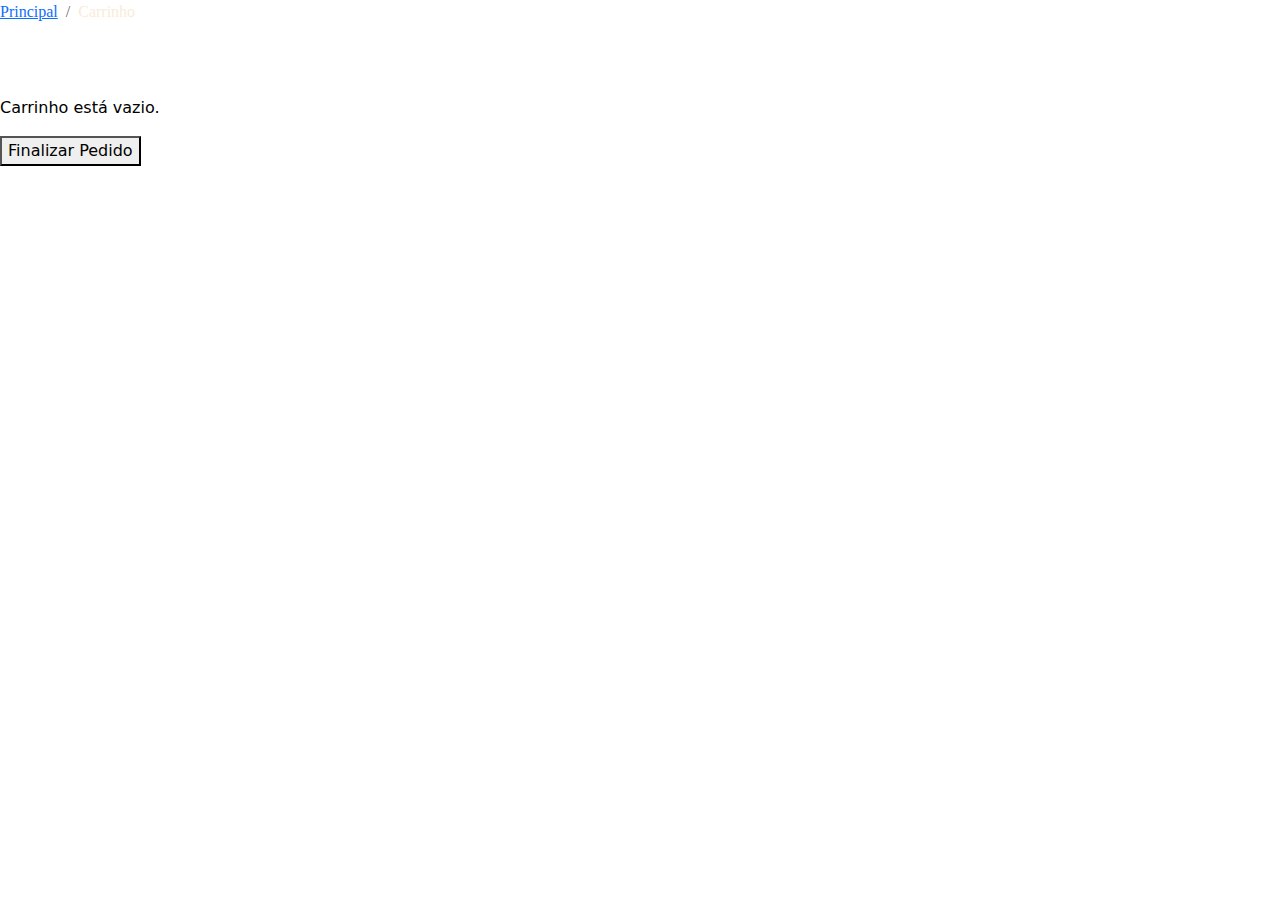
==== carrinho.html @ e5a11f29 "js" ====
<!DOCTYPE html>
<html lang="pt-BR">
<head>
    <meta charset="UTF-8">
    <meta name="viewport" content="width=device-width, initial-scale=1.0">
    <title>Seu Carrinho</title>
    <link href="https://cdn.jsdelivr.net/npm/bootstrap@5.3.3/dist/css/bootstrap.min.css" rel="stylesheet" integrity="sha384-QWTKZyjpPEjISv5WaRU9OFeRpok6YctnYmDr5pNlyT2bRjXh0JMhjY6hW+ALEwIH" crossorigin="anonymous"> <!--Folha de estilo bootstrap-->
    <link rel="stylesheet" href="style.css">
</head>
<body>
    <nav aria-label="breadcrumb">
        <ol class="breadcrumb">
        <li class="breadcrumb-item active"><a href="index.html">Principal</a></li>
        <li class="breadcrumb-item" aria-current="page">Carrinho</li>
        </ol>

    <main>
        <h1>Seu Carrinho</h1>
        <div id="cart"></div>
        <button onclick="checkout()">Finalizar Pedido</button>
    </main>

    <script src="script.js"></script>
</body>
</html>
---- style.css ----
/* FORMATA BODY INICIAL */
body {
    margin: 0;
    height: 100vh;
    background-image: url('img/Background1.jpeg');
    background-size: cover;
    background-repeat: no-repeat;
    background-position: center;
}

/* FORMATA BARRA DE NAVEGAÇÃO */
.navbar {
    text-decoration: none; /*Remove o sublinhado dos links*/
    font-size: large;
}

/* FORMATA TEXTO INICIAL */
h1, h4, h6 {
    color: white; /* Cor do texto no corpo */
    font-family: 'Gill Sans', 'Gill Sans MT', Calibri, 'Trebuchet MS', sans-serif;
    text-align: left; 
    margin-top: 0px; /* Espaçamento acima do texto */
}

/* FORMATA TEXTO DOS CARDS "QUEM SOMOS" */
p{ 
    color:black;
}

    /*FORMATA DE IMG SOBREPOSTA*/
    .overlay-image {
        top: 100%; /* Centraliza verticalmente */
        left: 100%; /* Centraliza horizontalmente */
        transform: translate(-30%, 20%); /* Centraliza a imagem */
        width: 700px; /* Ajuste o tamanho da imagem conforme necessário */
    }

    /*FORMATA TEXTO PÁGINA INICIAL*/
    #text-initial{ 
        padding-top: 200px;
        padding-left: 250px;
    }

    /* FORMATA */
    .subtitulo{
        color: white; /* Cor do texto no corpo */
        position: relative;
        top: 20px;
    }

    /* FORMATA PÁGINA "PEDIDOS"*/
    .col-2{
        color: white; /* Cor do texto no corpo */ 
    }

    /* FORMATA FONTE DAS CHECKLISTS */
    .col-4{
        color:aliceblue;
    }
   
    .breadcrumb-item {
        color:antiquewhite;
        text-decoration: none;
        font-size: medium;
        font-family: 'Segoe UI', Tahoma, Geneva, Verdana, sans-serifS;
    }
    
    h2,h5 {
        color: white; /* Cor do texto no corpo */
        text-align: left; 
        margin-top: 10px; /* Espaçamento acima do texto */
    }
    
    h5, p {
        color:black;
    }

    .toast {
        visibility: hidden;
        min-width: 200px;
        margin: 0 auto;
        background-color: #333;
        color: #fff;
        text-align: center;
        border-radius: 5px;
        padding: 10px;
        position: fixed;
        z-index: 1;
        bottom: 30px;
        left: 50%;
        transform: translateX(-50%);
    }
    
    .toast.show {
        visibility: visible;
        animation: fadein 0.5s, fadeout 0.5s 2.5s;
    }
    
    @keyframes fadein {
        from {bottom: 0; opacity: 0;}
        to {bottom: 30px; opacity: 1;}
    }
    
    @keyframes fadeout {
        from {bottom: 30px; opacity: 1;}
        to {bottom: 0; opacity: 0;}
    }
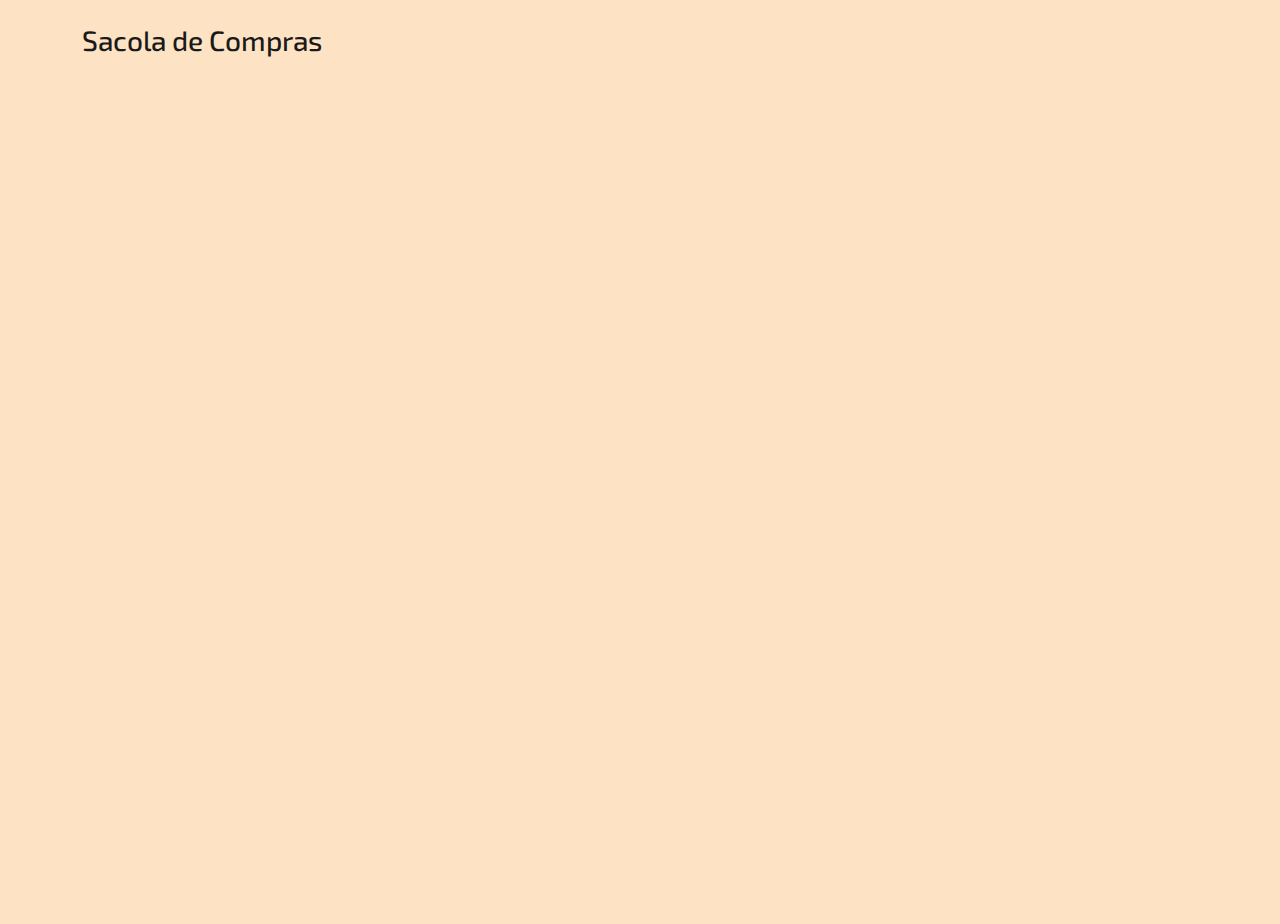
==== commit e7e8616a: "aiai" ====
--- a/carrinho.html
+++ b/carrinho.html
@@ -1,25 +1,65 @@
 <!DOCTYPE html>
 <html lang="pt-BR">
 <head>
-    <meta charset="UTF-8">
-    <meta name="viewport" content="width=device-width, initial-scale=1.0">
-    <title>Seu Carrinho</title>
-    <link href="https://cdn.jsdelivr.net/npm/bootstrap@5.3.3/dist/css/bootstrap.min.css" rel="stylesheet" integrity="sha384-QWTKZyjpPEjISv5WaRU9OFeRpok6YctnYmDr5pNlyT2bRjXh0JMhjY6hW+ALEwIH" crossorigin="anonymous"> <!--Folha de estilo bootstrap-->
-    <link rel="stylesheet" href="style.css">
+  <meta charset="utf-8"> <!--Ignora caracteres especiais-->
+  <meta name="viewport" content="width=device-width, initial-scale=1.0"><!-- Adapta formato do site para qualquer tela -->
+  <title>SACOLA DE COMPRAS  </title>
+
+  <!--Google Fonts-->
+    <link rel="preconnect" href="https://fonts.googleapis.com">
+    <link rel="preconnect" href="https://fonts.gstatic.com" crossorigin>
+    <link href="https://fonts.googleapis.com/css2?family=Exo+2:ital,wght@0,100..900;1,100..900&family=Kanit:ital,wght@0,100;0,200;0,300;0,400;0,500;0,600;0,700;0,800;0,900;1,100;1,200;1,300;1,400;1,500;1,600;1,700;1,800;1,900&display=swap" rel="stylesheet">
+
+  <!--Link Booststrap-->
+  <link href="https://cdn.jsdelivr.net/npm/bootstrap@5.3.3/dist/css/bootstrap.min.css" rel="stylesheet"
+    integrity="sha384-QWTKZyjpPEjISv5WaRU9OFeRpok6YctnYmDr5pNlyT2bRjXh0JMhjY6hW+ALEwIH" crossorigin="anonymous"> 
+  
+  <!--Bootstrap Icons-->
+  <link rel="icon" href="img/favicon.ico" type="image/x-icon">
+
+  <!--CSS Local-->
+  <link rel="stylesheet" href="assets/style.css"> 
 </head>
 <body>
-    <nav aria-label="breadcrumb">
-        <ol class="breadcrumb">
-        <li class="breadcrumb-item active"><a href="index.html">Principal</a></li>
-        <li class="breadcrumb-item" aria-current="page">Carrinho</li>
-        </ol>
 
-    <main>
-        <h1>Seu Carrinho</h1>
-        <div id="cart"></div>
-        <button onclick="checkout()">Finalizar Pedido</button>
-    </main>
+<div class="container mt-4">
+    <h3>Sacola de Compras</h3>
+    <ul id="itensSacola" class="list-group">
+        <!-- Itens da sacola serão inseridos aqui -->
+    </ul>
+</div>
 
-    <script src="script.js"></script>
+<script>
+// Função para carregar itens da sacola
+function carregarSacola() {
+    const sacola = JSON.parse(localStorage.getItem('sacola')) || [];
+    const sacolaLista = document.getElementById('itensSacola');
+    
+    sacolaLista.innerHTML = ''; // Limpa a lista antes de adicionar novos itens
+
+    sacola.forEach((item, index) => {
+        const li = document.createElement('li');
+        li.classList.add('list-group-item');
+        li.innerHTML = `
+            <strong>${item.nome}</strong> - ${item.descricao}
+            <button class="btn btn-danger btn-sm float-end" onclick="removerItem(${index})">Remover</button>
+        `;
+        sacolaLista.appendChild(li);
+    });
+}
+
+// Função para remover item da sacola
+function removerItem(index) {
+    let sacola = JSON.parse(localStorage.getItem('sacola')) || [];
+    sacola.splice(index, 1); // Remove o item pelo índice
+    localStorage.setItem('sacola', JSON.stringify(sacola));
+    carregarSacola(); // Recarrega a sacola para mostrar os itens restantes
+}
+
+// Carregar a sacola ao carregar a página
+window.onload = carregarSacola;
+</script>
+
+<script src="https://cdn.jsdelivr.net/npm/bootstrap@5.3.0-alpha1/dist/js/bootstrap.bundle.min.js"></script>
 </body>
 </html>
--- a/assets/style.css
+++ b/assets/style.css
@@ -0,0 +1,462 @@
+
+/* FORMATA BODY INICIAL */
+body {
+    margin: 0;
+    height: 100vh;
+    background-color: rgb(253, 227, 196);
+    background-size: cover;
+    background-repeat: no-repeat;
+    background-position: center;
+}
+
+/**/
+:root {
+    --bs-body-bg: #F8F7F2;
+    --bs-body-color: #1A1A1A;
+}
+
+body {
+    font-family: 'Exo 2', sans-serif;
+}
+
+.btn {
+    font-family: 'Exo 2', sans-serif;
+    text-transform: uppercase;
+    padding: 1rem 2rem 1rem 2rem;
+    font-size: 13px;
+}
+
+.m-pp {
+    margin: 3rem 25% 3rem 25%;
+}
+
+/*NAVBAR*/
+.bg-navbar {
+    background-color: #f7dfc0;
+    height: 108px; 
+}
+
+.navbar {
+    padding-top: 5px; 
+    padding-bottom: 5px; 
+}
+
+/* Define as cores padrão da navbar */
+.bg-navbar {
+    background-color: #e2c7a4; 
+}
+
+.navbar .nav-link {
+    color: #c9813d; 
+    transition: color 0.3s ease, background-color 0.3s ease;
+}
+
+.navbar .nav-link:hover {
+    color: #a54f27;
+}
+
+/* Exibe o dropdown */
+.dropdown:hover .dropdown-menu {
+    display: block;
+    position: absolute;
+    z-index: 1000; 
+}
+
+/* Para os itens do dropdown */
+.dropdown-menu .dropdown-item {
+    color: #c9813d;
+    transition: color 0.3s ease, background-color 0.3s ease;
+}
+
+/* Para o hover nos itens do dropdown */
+.dropdown-menu .dropdown-item:hover {
+    color: #ffffff;
+    background-color: #ff4500; 
+}
+
+/* Estilo comum para todos os botões */
+.carousel-caption .btn {
+    position: absolute;
+    z-index: 10;  
+    font-size: 1rem;  
+    color: #fff;  
+    padding: 10px 20px;
+}
+
+/* CARROSSEL */
+.carousel-item {
+    position: relative;
+    height: 100%; 
+}
+
+.carousel-caption {
+    position: absolute;
+    bottom: 10px;  
+    left: 10px;    
+    right: 10px;
+    z-index: 10;  
+    color: white;  
+}
+
+/* Botões */
+.carousel-caption .btn {
+    position: absolute;
+    z-index: 11;  
+    padding: 10px 20px;   
+    color: white;  
+    border-radius: 5px;  
+    font-family: 'Exo 2', sans-serif;
+    text-decoration: none;  
+}
+
+/* Botão do primeiro slide */
+.carousel-item:first-child .carousel-caption .btn {
+    top: -120%;   
+    left: 4%;  
+}
+
+/* Botão do segundo slide */
+.carousel-item:nth-child(2) .carousel-caption .btn {
+    top: -300%;   
+    right: 45%; 
+}
+
+/* Botão do terceiro slide */
+.carousel-item:nth-child(3) .carousel-caption .btn {
+    bottom: 345%; 
+    left: 48%;   
+}
+
+
+.custom-carousel .carousel-inner {
+    height: 100%;
+}
+
+.custom-carousel img {
+    object-fit: cover;
+    height: 100%;
+}
+
+/* Ajuste Imagem Carousel Produtos */
+.img-carousel {
+    height: 660px;
+    width: 400px;
+}
+
+
+@keyframes scroll {
+    0% {
+        transform: translateX(0%);
+    }
+
+    100% {
+        transform: translateX(-100%);
+    }
+}
+
+/*Título e Subtítulo*/
+.titulo, .subtitulo {
+    color: #8a5004;
+    font-size: xx-large;
+    margin-top: 20px; 
+    margin-bottom: 20px; 
+}
+
+/*CARDS*/
+.card {
+    display: flex;
+    flex-direction: column;
+    justify-content: space-between;
+    height: 100%; 
+    overflow: hidden; 
+    margin-bottom: 20px; 
+}
+/* Ajustes nas imagens para garantir que elas fiquem dentro do card */
+.img-carousel {
+    width: 100%; 
+    height: 200px; 
+    object-fit: cover; 
+    transition: transform 0.3s ease-in-out; 
+}
+
+.img-carousel:hover {
+    transform: scale(1.1); /* Aumenta a imagem em 10% */
+    box-shadow: 0 8px 16px rgba(0, 0, 0, 0.2); 
+}
+
+
+/* Ajustar o texto dentro do card e garantir que os botões fiquem visíveis */
+.card-body {
+    display: flex;
+    flex-direction: column;
+    justify-content: space-between;
+    flex-grow: 1; 
+    overflow: hidden; 
+}
+
+/* Ajustes nos botões dentro dos cards */
+.card-body .btn {
+    margin-top: auto; 
+}
+
+/* Responsividade para telas pequenas */
+@media (max-width: 768px) {
+    .card {
+        height: auto; 
+    }
+
+    .img-carousel {
+        height: 180px; 
+    }
+}
+
+/*QUEM SOMOS*/
+.quem-somos .card {
+    right: 40%;
+    width: 180%;  
+    margin: 20px auto; 
+    padding: 60px; 
+    background-color: #dbb27da4; 
+    border-radius: 50px; 
+    box-shadow: 0 8px 16px rgba(0, 0, 0, 0.2); 
+}
+
+.quem-somos .card h1 {
+    font-size: 1.8rem; 
+    margin-bottom: 10px; 
+}
+
+.quem-somos .card h5 {
+    font-size: 1.2rem; 
+    line-height: 1.5; 
+}
+
+.quem-somos .card .btn {
+    padding: 10px 20px; 
+    font-size: 1.1rem; 
+}
+
+/*PÁGINA QUEM SOMOS*/
+/*TÍTULO E SUTÍTULOS*/
+.container-fluid {
+
+    justify-content: center; /* Centraliza verticalmente */
+    text-align: center; /* Garante que o texto dentro do contêiner esteja centralizado */
+}   
+.title {
+    color: rgb(63, 45, 31);
+}
+
+.sub-title {
+    color: rgb(80, 30, 6);
+}
+
+.sub-text {
+    color: rgb(129, 55, 20);
+}
+
+/*GRIDS EM CÍRCULO*/
+.carousel-container {
+    margin: 0 auto;
+    position: relative;
+    height: 900px;
+    display: flex;
+    justify-content: center;
+    align-items: center;
+    z-index: 2;
+}
+
+.logo-center {
+    position: absolute;
+    top: 50%;
+    left: 50%;
+    transform: translate(-50%, -50%);
+    z-index: 10; /* Mantém a logo acima dos cards */
+}
+
+.card-circle img {
+    width: 100%; /* Faz a imagem ocupar toda a largura do card */
+    height: 100%;
+    object-fit: cover; /* Ajusta a imagem sem deformar */
+    border-radius: 8px; /* Bordas arredondadas */
+}
+
+/* Estilo para o círculo */
+.circle {
+    position: relative;
+    width: 100%;
+    height: 100%;
+    border-radius: 50%;
+    display: flex;
+    justify-content: center;
+    align-items: center;
+}
+
+/* Estilo para os cards circulares */
+.card-circle {
+    position: absolute;
+    width: 180px; /* Ajustei o tamanho dos cards */
+    height: 180px;
+    display: flex;
+    flex-direction: column;
+    justify-content: center;
+    align-items: center;
+    text-align: center;
+    transform-origin: 50% 50%;
+    transition: transform 0.5s ease;
+}
+
+/* Tamanho e estilo do mini-card */
+.mini-card {
+    position: absolute;
+    bottom: 20px;
+    background-color: rgba(0, 0, 0, 0.6);
+    color: white;
+    padding: 10px;
+    border-radius: 5px;
+    font-size: 14px;
+    width: 80%;
+    opacity: 0;
+    visibility: hidden;
+    transition: opacity 0.3s ease, visibility 0.3s ease;
+}
+
+/* Cards revelam mini-cards ao passar o mouse */
+.card-circle:hover .mini-card {
+    opacity: 1;
+    visibility: visible;
+}
+
+/* Ao passar o mouse sobre um card, o mini-card aparecerá */
+.card-circle:hover {
+    transform: scale(1.1);
+}
+
+/* Posicionamento Circular */
+.circle .card-circle {
+    position: absolute;
+    top: 50%;
+    left: 50%;
+    transform: translate(-50%, -50%) rotate(calc(360deg / 6 * var(--i))) translate(220px) rotate(calc(-360deg / 6 * var(--i))); /* Distância de 220px */
+    transition: transform 0.3s ease;
+}
+
+.carousel-container {
+    margin: 0 auto;
+}
+
+.logo-center {
+    position: absolute;
+    top: 50%;
+    left: 50%;
+    transform: translate(-50%, -50%);
+    z-index: 10; /* Mantém a logo acima dos cards */
+}
+
+.card-circle img {
+    width: 100%; /* Faz a imagem ocupar toda a largura do card */
+    height: 100%;
+    object-fit: cover; /* Ajusta a imagem sem deformar */
+    border-radius: 8px; /* Para bordas arredondadas */
+}
+
+/* MINI CARD */
+/* Contêiner geral */
+.carousel-container {
+    position: relative;
+    width: 500px;
+    height: 500px;
+    margin: 0 auto;
+    display: flex;
+    justify-content: center;
+    align-items: center;
+}
+
+/* Círculo onde os cards irão se posicionar */
+.circle {
+    position: relative;
+    width: 100%;
+    height: 100%;
+    border-radius: 50%;
+    display: flex;
+    justify-content: center;
+    align-items: center;
+}
+
+/* Estilo para os cards circulares */
+.card-circle {
+    position: absolute;
+    width: 200px;
+    height: 200px;
+    display: flex;
+    flex-direction: column;
+    justify-content: center;
+    align-items: center;
+    text-align: center;
+    transform-origin: 50% 50%;
+    transition: transform 0.5s ease;
+}
+
+/* Tamanho e estilo do mini-card */
+.mini-card {
+    position: absolute;
+    bottom: 20px;
+    background-color: rgba(0, 0, 0, 0.6);
+    color: white;
+    padding: 10px;
+    border-radius: 5px;
+    font-size: 14px;
+    width: 80%;
+    opacity: 0;
+    visibility: hidden;
+    transition: opacity 0.3s ease, visibility 0.3s ease;
+}
+
+/* Cards revelam mini-cards ao passar o mouse */
+.card-circle:hover .mini-card {
+    opacity: 1;
+    visibility: visible;
+}
+
+/* Ao passar o mouse sobre um card, o mini-card aparecerá */
+.card-circle:hover {
+    transform: scale(1.1);
+}
+
+/* Posicionamento Circular */
+.circle .card-circle {
+    position: absolute;
+    gap: 10px;
+    top: 50%;
+    left: 50%;
+    transform: translate(-50%, -50%) rotate(calc(360deg / 6 * var(--i))) translate(200px) rotate(calc(-360deg / 6 * var(--i)));
+    transition: transform 0.3s ease;
+}
+
+.card-circle:nth-child(1) { --i: 0; }
+.card-circle:nth-child(2) { --i: 1; }
+.card-circle:nth-child(3) { --i: 2; }
+.card-circle:nth-child(4) { --i: 3; }
+.card-circle:nth-child(5) { --i: 4; }
+.card-circle:nth-child(6) { --i: 5; }
+
+.cansei{
+    color: rgb(253, 227, 196);;
+}
+/* FOOTER */
+.footer-item {
+    display: flex;
+}
+
+.footer-item>div:first-child {
+    min-width: 65px;
+    text-align: left;
+}
+
+.footer-line {
+    border-bottom: 2px dotted;
+    flex-grow: .5;
+    margin: 0 5px;
+    position: relative;
+    top: -7px;
+}
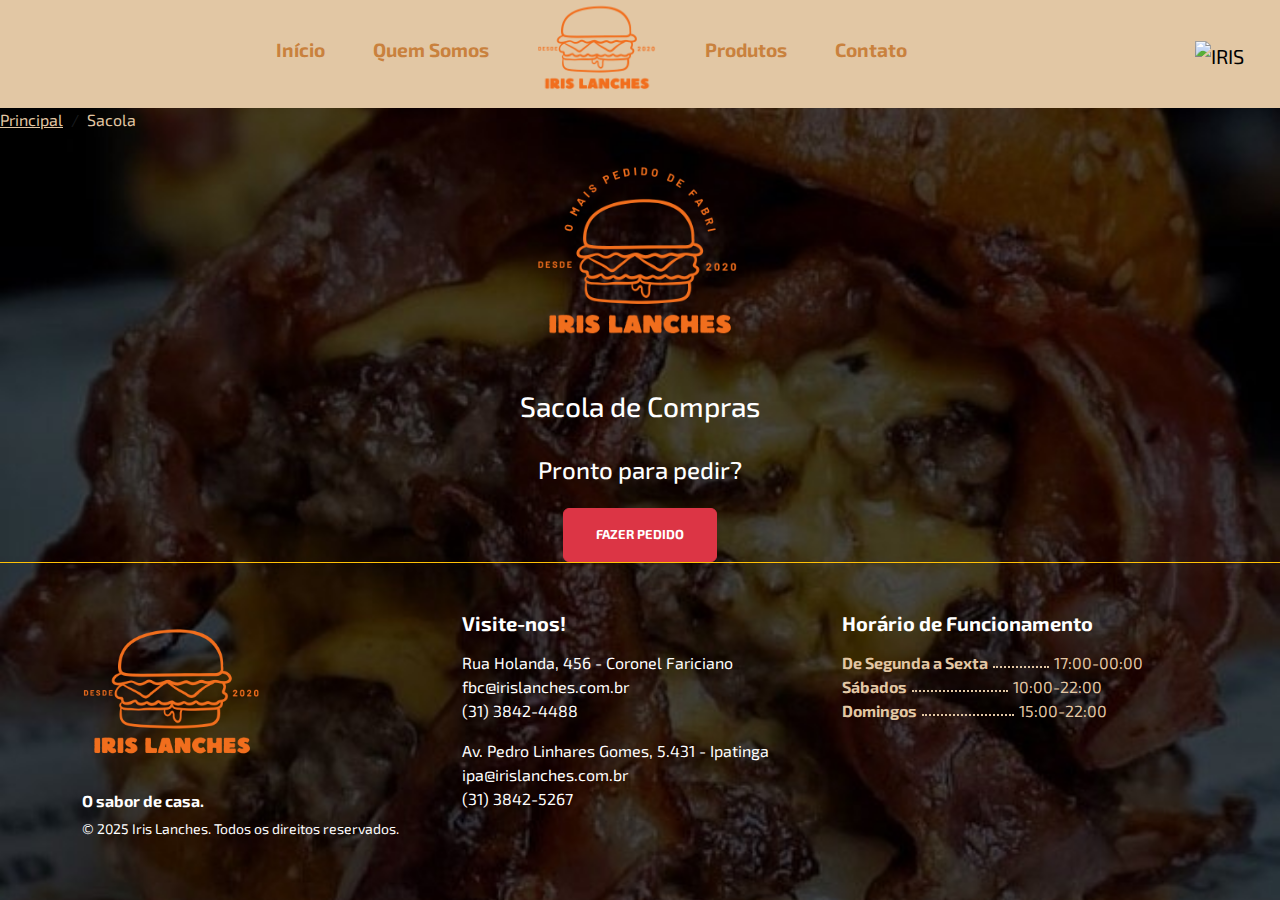
==== commit c4c74b5d: "Breadcrumb e footer atualizados" ====
--- a/carrinho.html
+++ b/carrinho.html
@@ -1,33 +1,150 @@
 <!DOCTYPE html>
 <html lang="pt-BR">
+
 <head>
-  <meta charset="utf-8"> <!--Ignora caracteres especiais-->
-  <meta name="viewport" content="width=device-width, initial-scale=1.0"><!-- Adapta formato do site para qualquer tela -->
-  <title>SACOLA DE COMPRAS  </title>
-
-  <!--Google Fonts-->
+    <meta charset="UTF-8">
+    <meta name="viewport" content="width=device-width, initial-scale=1.0">
+    <title>SACOLA DE COMPRAS | IRIS LANCHES</title>
+    <!--Google Fonts-->
     <link rel="preconnect" href="https://fonts.googleapis.com">
     <link rel="preconnect" href="https://fonts.gstatic.com" crossorigin>
-    <link href="https://fonts.googleapis.com/css2?family=Exo+2:ital,wght@0,100..900;1,100..900&family=Kanit:ital,wght@0,100;0,200;0,300;0,400;0,500;0,600;0,700;0,800;0,900;1,100;1,200;1,300;1,400;1,500;1,600;1,700;1,800;1,900&display=swap" rel="stylesheet">
-
-  <!--Link Booststrap-->
-  <link href="https://cdn.jsdelivr.net/npm/bootstrap@5.3.3/dist/css/bootstrap.min.css" rel="stylesheet"
-    integrity="sha384-QWTKZyjpPEjISv5WaRU9OFeRpok6YctnYmDr5pNlyT2bRjXh0JMhjY6hW+ALEwIH" crossorigin="anonymous"> 
-  
-  <!--Bootstrap Icons-->
-  <link rel="icon" href="img/favicon.ico" type="image/x-icon">
-
-  <!--CSS Local-->
-  <link rel="stylesheet" href="assets/style.css"> 
+    <link
+        href="https://fonts.googleapis.com/css2?family=Exo+2:ital,wght@0,100..900;1,100..900&family=Kanit:ital,wght@0,100;0,200;0,300;0,400;0,500;0,600;0,700;0,800;0,900;1,100;1,200;1,300;1,400;1,500;1,600;1,700;1,800;1,900&display=swap"
+        rel="stylesheet">
+
+    <!--Link Booststrap-->
+    <link href="https://cdn.jsdelivr.net/npm/bootstrap@5.3.3/dist/css/bootstrap.min.css" rel="stylesheet"
+        integrity="sha384-QWTKZyjpPEjISv5WaRU9OFeRpok6YctnYmDr5pNlyT2bRjXh0JMhjY6hW+ALEwIH" crossorigin="anonymous">
+
+    <!--Bootstrap Icons-->
+    <link rel="icon" href="img/favicon.ico" type="image/x-icon">
+
+    <!--CSS Local-->
+    <link rel="stylesheet" href="assets/style.css">
+    <style>
+        /* CSS para definir o background da página */
+        body {
+            font-family: 'Exo 2', sans-serif;
+            background-image: url('img/Background-Hamburgueres.jpeg');
+            background-size: cover;
+            background-position: center center;
+            background-attachment: fixed;
+            margin: 0;
+            padding: 0;
+            height: 100vh;
+            color: white;
+        }
+
+        /* FOOTER */
+        .footer-item {
+            display: flex;
+            color: #e2c7a4;
+        }
+
+        .footer-item>div:first-child {
+            min-width: 65px;
+            text-align: left;
+            color: #e2c7a4;
+        }
+
+        .footer-line {
+            color: #e2c7a4;
+            border-bottom: 2px dotted;
+            flex-grow: .5;
+            margin: 0 5px;
+            position: relative;
+            top: -7px;
+        }
+    </style>
 </head>
 <body>
-
-<div class="container mt-4">
+    <!--NAVBAR-->
+<header>
+    <nav class="navbar navbar-expand-lg bg-navbar">
+        <div class="container-fluid">
+            <button class="navbar-toggler" type="button" data-bs-toggle="collapse"
+                data-bs-target="#navbarSupportedContent" aria-controls="navbarSupportedContent"
+                aria-expanded="false" aria-label="Toggle navigation">
+                <span class="navbar-toggler-icon"></span>
+            </button>
+            <div class="collapse navbar-collapse justify-content-center" id="navbarSupportedContent">
+                <ul class="navbar-nav">
+                    <li class="nav-item active ms-3 me-3">
+                        <a class="nav-link nav-hover h6 text" href="index.html"
+                            style="font-size: larger;"><strong>Início</strong></a>
+                    </li>
+                    <li class="nav-item ms-3 me-3">
+                        <a class="nav-link nav-hover h6 text" href="quem-somos.html"
+                            style="font-size: larger;"><strong>Quem Somos</strong></a>
+                    </li>
+                </ul>
+                <!--Logo-->
+                <a class="navbar-brand mx-4" href="index.html">
+                    <img src="img/logo.navbar.png" alt="IRIS" width="120" height="120">
+                </a>
+                <ul class="navbar-nav">
+                    <li class="nav-item ms-3 me-3 dropdown">
+                        <a class="nav-link nav-hover h6 text" href="#" data-bs-toggle="dropdown"
+                            aria-expanded="false" style="font-size: larger;">
+                            <strong>Produtos</strong>
+                        </a>
+                        <ul class="dropdown-menu border-warning">
+                            <li><a class="dropdown-item"
+                                    href="../produtos/hamburgueres.html"><strong>Hambúrgueres</strong></a></li>
+                            <li><a class="dropdown-item"
+                                    href="../produtos/bebidas.html"><strong>Bebidas</strong></a></li>
+                            <li><a class="dropdown-item"
+                                    href="../produtos/porcoes.html"><strong>Porções</strong></a></li>
+                            <li><a class="dropdown-item"
+                                    href="../produtos/sobremesas.html"><strong>Sobremesas</strong></a></li>
+                            <li>
+                                <hr class="dropdown-divider border-success">
+                            </li>
+                            <li><a class="dropdown-item" href="produtos.html"
+                                    style="font-size: larger;"><strong>Ver tudo</strong></a></li>
+                        </ul>
+                    </li>
+
+                    <li class="nav-item ms-3 me-3">
+                        <a class="nav-link nav-hover h6 text" href="contato.html"
+                            style="font-size: larger;"><strong>Contato</strong></a>
+                    </li>
+                </ul>
+            </div>
+
+            <ul class="navbar-nav ms-auto">
+                <li class="nav-item">
+                    <!--Sacola-->
+                    <a class="navbar-brand mx-4" href="carrinho.html">
+                        <img src="img/Sacola.png" alt="IRIS" width="50" height="50">
+                    </a>
+                </li>
+            </ul>
+        </div>
+    </nav> 
+
+    <!-- Breadcrumb -->
+    <nav aria-label="breadcrumb">
+        <ol class="breadcrumb">
+            <li class="breadcrumb-item"><a href="index.html" style="color: #e2c7a4;">Principal</a></li>
+            <li class="breadcrumb-item active" aria-current="page" style="color: #e2c7a4;">Sacola</li>
+        </ol>
+    </nav>
+
+    <!-- Imagem da Logo -->
+    <div class="text-center mt-4">
+        <img src="img/logo.png" alt="Logo" style="height: 210px;">
+    </div>
+
+  <div class="container mt-4 d-flex flex-column align-items-center">
     <h3>Sacola de Compras</h3>
     <ul id="itensSacola" class="list-group">
         <!-- Itens da sacola serão inseridos aqui -->
     </ul>
+    <h4 class="mt-4">Pronto para pedir?</h4>
+    <a href="pedido.html" class="btn btn-danger mt-3"><strong>Fazer Pedido</strong></a>
 </div>
+
 
 <script>
 // Função para carregar itens da sacola
@@ -60,6 +177,59 @@
 window.onload = carregarSacola;
 </script>
 
+<!--FOOTER-->
+<footer>
+    <div class="row border-bottom border-warning"></div>
+    <div class="container my-5">
+        <div class="row">
+            <!-- Coluna 1 -->
+            <div class="col-lg-4 col-sm-12 text-start">
+                <img src="img/logo.navbar.png" class="mb-8" width="180px">
+                <h6><strong>O sabor de casa.</strong></h6>
+                <p class="small">© 2025 Iris Lanches. Todos os direitos reservados.</p>
+            </div>
+
+            <!-- Coluna 2 -->
+            <div class="col-lg-4 col-sm-12 text-start my-lg-0 my-sm-4">
+                <h5 class="mb-3"><strong>Visite-nos!</strong></h5>
+                <p>Rua Holanda, 456 - Coronel Fariciano<br>
+                    fbc@irislanches.com.br<br>
+                    (31) 3842-4488</p>
+                <p>Av. Pedro Linhares Gomes, 5.431 - Ipatinga<br>
+                    ipa@irislanches.com.br<br>
+                    (31) 3842-5267</p>
+            </div>
+
+            <!-- Coluna 3 -->
+            <div class="col-lg-4 col-sm-12 text-start">
+                <h5 class="mb-3"><strong>Horário de Funcionamento</strong></h5>
+                <div class="footer-item">
+                    <div><strong>De Segunda a Sexta</strong></div>
+                    <div class="footer-line"></div>
+                    <div>17:00-00:00</div>
+                </div>
+                <div class="footer-item">
+                    <div><strong>Sábados</strong></div>
+                    <div class="footer-line"></div>
+                    <div>10:00-22:00</div>
+                </div>
+                <div class="footer-item">
+                    <div><strong>Domingos</strong></div>
+                    <div class="footer-line"></div>
+                    <div>15:00-22:00</div>
+                </div>
+
+                <a href="https://www.facebook.com/SenaiMG" class="btn text-danger fs-5"><i
+                        class="bi bi-facebook"></i></a>
+                <a href="https://www.instagram.com/senaiminas" class="btn text-danger fs-5"><i
+                        class="bi bi-instagram"></i></a>
+                <a href="https://x.com/senaimg" class="btn text-danger fs-5"><i class="bi bi-twitter"></i></a>
+            </div>
+        </div>
+    </div>
+    </div>
+</footer>
+
 <script src="https://cdn.jsdelivr.net/npm/bootstrap@5.3.0-alpha1/dist/js/bootstrap.bundle.min.js"></script>
 </body>
 </html>
